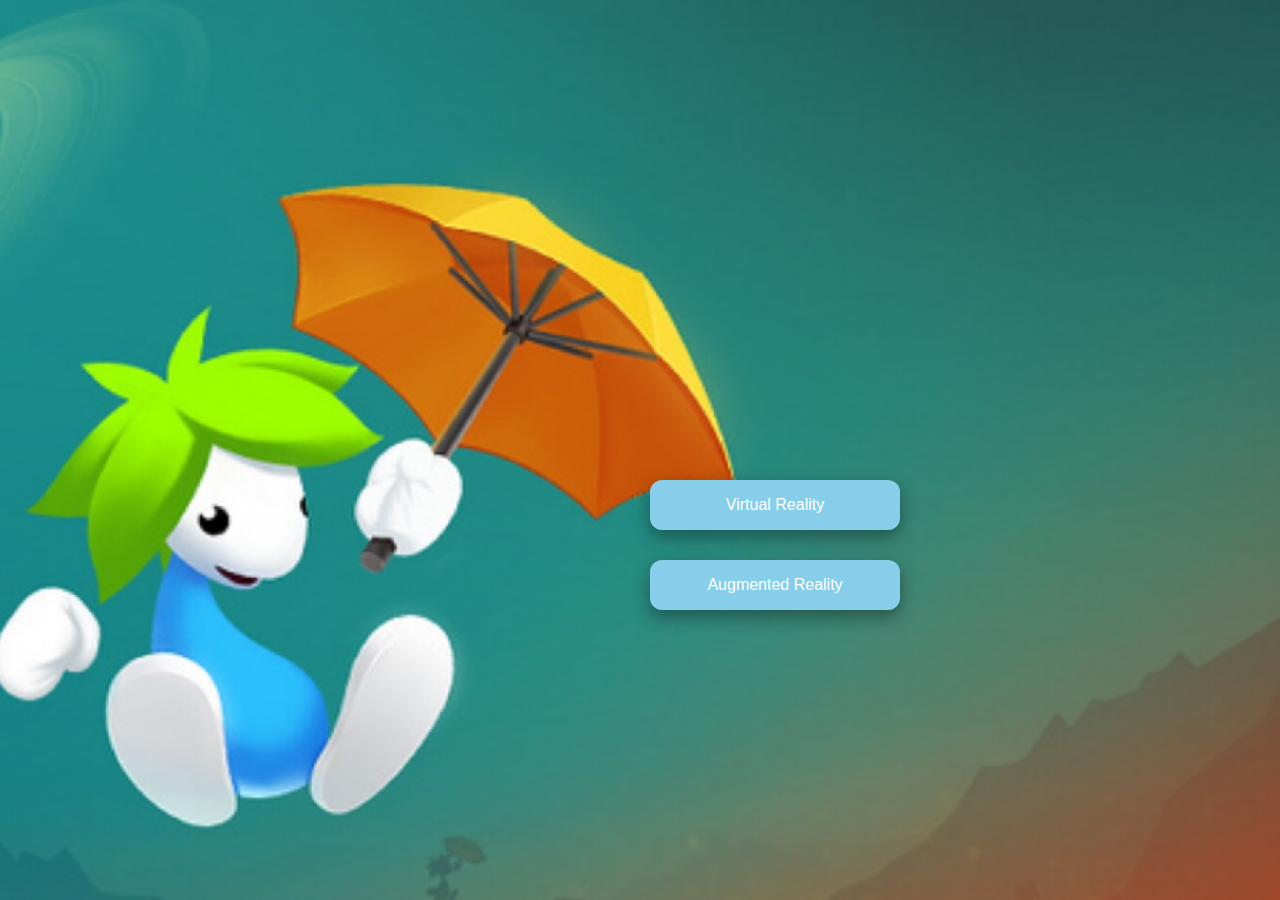
==== index.html @ 862ffb25 "📌🎏 Checkpoint ./.glitch-assets:5216928/411 ./style.css:5216928/78 ./index.html:5216928/43" ====
<!DOCTYPE html>
<html lang="en">
  <head>
    <!-- import the webpage's stylesheet -->
    <link rel="stylesheet" href="/style.css">
    <!-- import the webpage's javascript file -->
    <script src="/script.js" defer></script>
  </head>  
  <body>
    <div id="container">
      
    </div>
    <div id="mode-buttons-container">
      <button id="vrButton" class="button" type="button" onclick="showLevelSelector('vr')">Virtual Reality</button>
      <button id="arButton" class="button" type="button" onclick="showLevelSelector('ar')">Augmented Reality</button>
    </div>
    <div id="level-buttons-container" />
  </body>
</html>
---- style.css ----
/* CSS files add styling rules to your content */

body {
  font-family: "Benton Sans", "Helvetica Neue", helvetica, arial, sans-serif;
  margin: 0;
  height: 100vh;
  background-image: url('./lemmingsStart.jpg');
  background-repeat: no-repeat;
  background-size: cover;
  background-position: center;
}

h1 {
  font-style: italic;
  color: #373fff;
}

.button {
    background-color: skyblue;
    border: darkgrey;
    box-shadow: 0 8px 16px 0 rgba(0,0,0,0.2), 0 6px 20px 0 rgba(0,0,0,0.19);
    color: white;
    padding: 12px 32px;
    border-radius: 12px;
    font-size: 16px;
    height: 50px;
    width: 250px;
}

.button:hover {
  background-color: orange;
  color: white;
}

#vrButton {
  position: absolute;
  left: 650px;
  top: 480px;
}

#arButton {
  position: absolute;
  left: 650px;
  top: 560px;
}

#level-buttons-container button {
  display: block;
  margin-bottom: 8px;
}
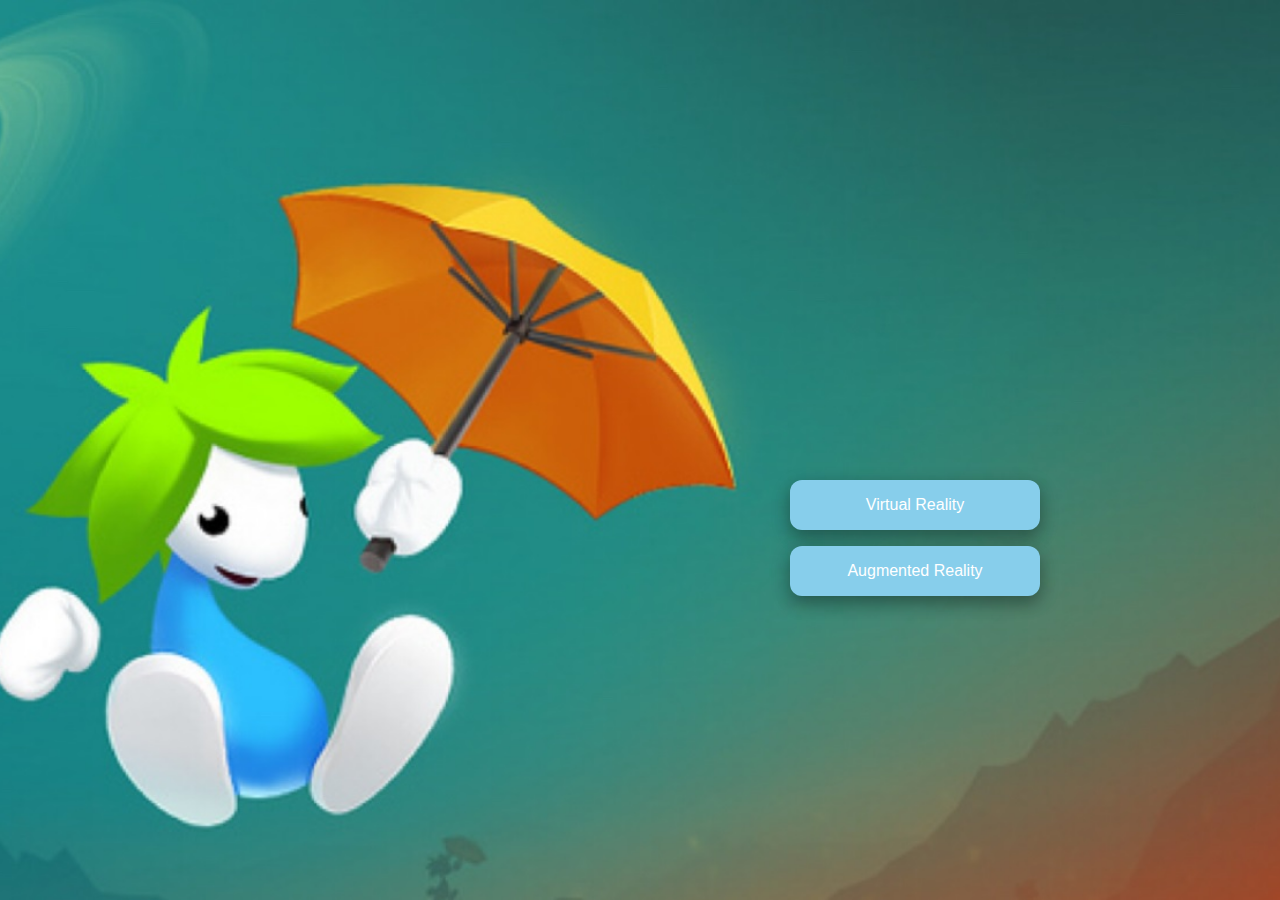
==== commit e3cd7f3f: "🍎🎑 Checkpoint ./index.html:5216928/91 ./style.css:5216928/552 ./script.js:5216928/986" ====
--- a/index.html
+++ b/index.html
@@ -8,13 +8,12 @@
   </head>  
   <body>
     <div id="container">
-      
+      <div id="mode-buttons-container">
+        <button id="vrButton" class="button" type="button" onclick="showLevelSelector('vr')">Virtual Reality</button>
+        <button id="arButton" class="button" type="button" onclick="showLevelSelector('ar')">Augmented Reality</button>
+      </div>
+      <div id="level-buttons-container" />
     </div>
-    <div id="mode-buttons-container">
-      <button id="vrButton" class="button" type="button" onclick="showLevelSelector('vr')">Virtual Reality</button>
-      <button id="arButton" class="button" type="button" onclick="showLevelSelector('ar')">Augmented Reality</button>
-    </div>
-    <div id="level-buttons-container" />
   </body>
 </html>
 
--- a/style.css
+++ b/style.css
@@ -13,6 +13,12 @@
 h1 {
   font-style: italic;
   color: #373fff;
+}
+
+#container {
+  position: relative;
+  left: calc(50% + 150px);
+  top: 480px;
 }
 
 .button {
@@ -32,16 +38,9 @@
   color: white;
 }
 
-#vrButton {
-  position: absolute;
-  left: 650px;
-  top: 480px;
-}
-
-#arButton {
-  position: absolute;
-  left: 650px;
-  top: 560px;
+#mode-buttons-container button {
+  display: block;
+  margin-bottom: 16px;
 }
 
 #level-buttons-container button {
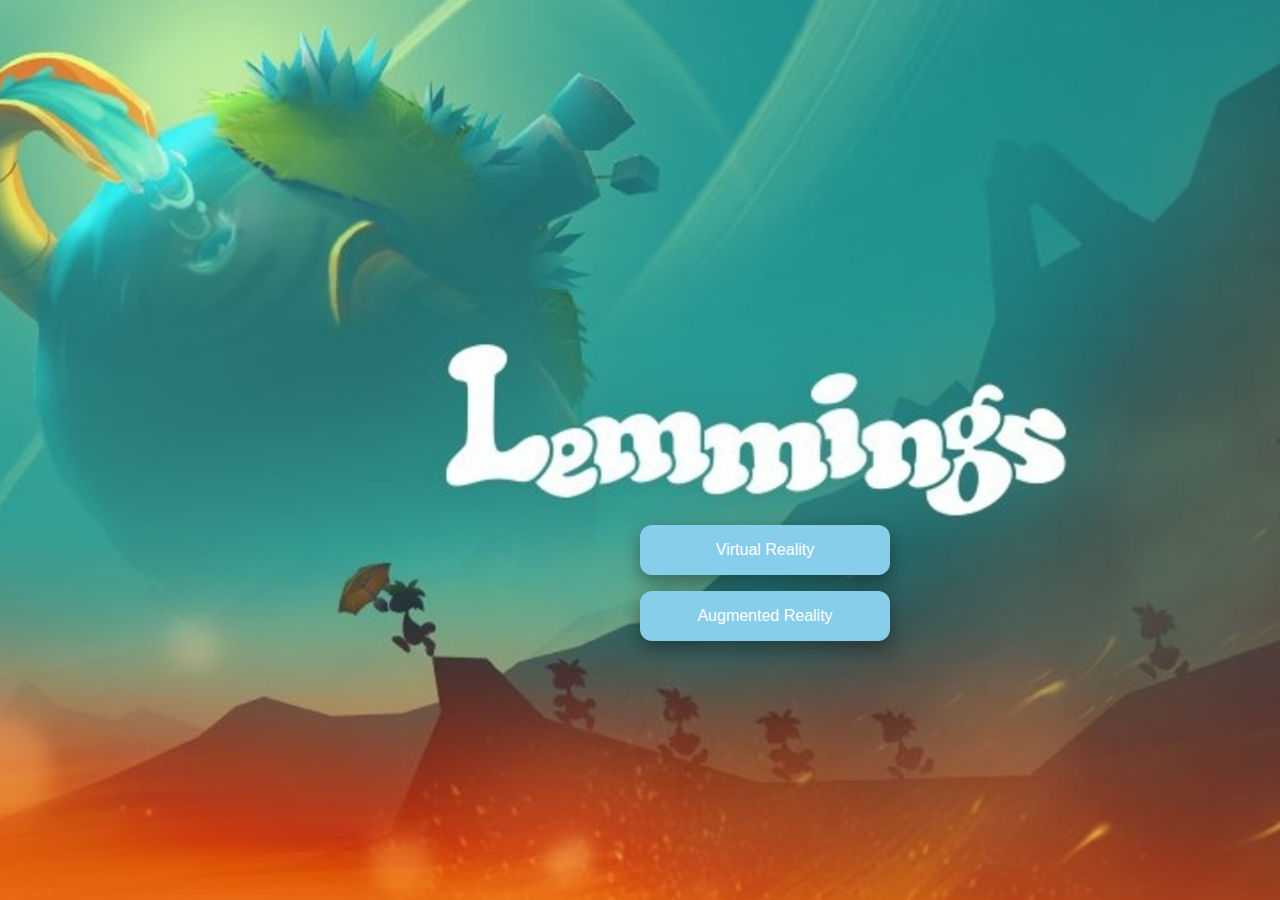
==== commit ff94d6a2: "Fixed some path issues" ====
--- a/index.html
+++ b/index.html
@@ -2,9 +2,9 @@
 <html lang="en">
   <head>
     <!-- import the webpage's stylesheet -->
-    <link rel="stylesheet" href="/style.css">
+    <link rel="stylesheet" href="./index.css">
     <!-- import the webpage's javascript file -->
-    <script src="/script.js" defer></script>
+    <script src="./index.js" defer></script>
   </head>  
   <body>
     <div id="container">
--- a/index.css
+++ b/index.css
@@ -0,0 +1,59 @@
+/* CSS files add styling rules to your content */
+
+body {
+  font-family: "Benton Sans", "Helvetica Neue", helvetica, arial, sans-serif;
+  margin: 0;
+  height: 100vh;
+  background-image: url('./startBackground.jpg');
+  background-repeat: no-repeat;
+  background-size: cover;
+  background-position: center;
+}
+
+h1 {
+  font-style: italic;
+  color: #373fff;
+}
+
+#container {
+  position: relative;
+  left: 50%;
+  top: 525px;
+  display: inline-block;
+}
+
+.button {
+    background-color: skyblue;
+    border: darkgrey;
+    box-shadow: 0 8px 16px 0 rgba(0,0,0,0.2), 0 6px 20px 0 rgba(0,0,0,0.19);
+    color: white;
+    padding: 12px 32px;
+    border-radius: 12px;
+    font-size: 16px;
+    height: 50px;
+    width: 250px;
+    cursor: pointer;
+}
+
+.button:hover {
+  background-color: orange;
+  color: white;
+}
+
+#mode-buttons-container button {
+  display: block;
+  margin-bottom: 16px;
+}
+
+#level-buttons-container button {
+  display: block;
+  margin-bottom: 8px;
+}
+
+#back-button {
+  background-color: mediumseagreen;
+}
+
+#back-button:hover {
+  background-color: coral;
+}
